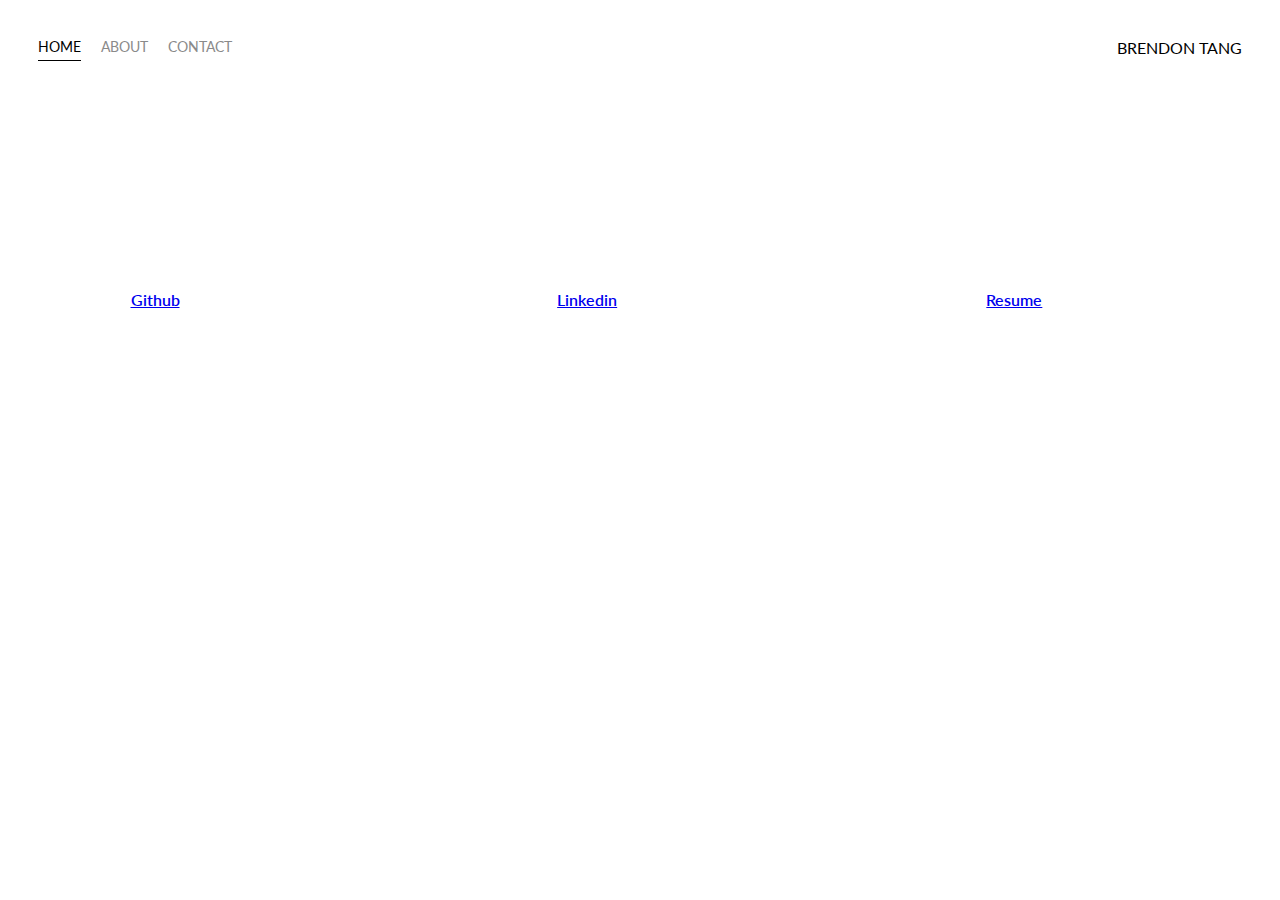
==== index.html @ 46f08f5c "first commit" ====
<!DOCTYPE html>
 <html>
 <head>
	<meta charset="utf-8" />
	<title>Page Title</title>
	<link href="https://fonts.googleapis.com/css?family=Lato" rel="stylesheet">
	<link rel="stylesheet" href="styles.css">
	
</head>
<body>

	<div class="container">
		<div class="nav-wrapper">
			<div class="left-side">
			
				<div class="nav-link-wrapper active-nav-link">
					<a href="index.html">Home</a>
				</div>
				
				<div class="nav-link-wrapper">
					<a href="about.html">About</a>
				</div>
				
				<div class="nav-link-wrapper">
					<a href="contact.html">Contact</a>
				</div>
				
			</div>
			
			<div class="right-side">
				<div class="brand">
					<div>BRENDON TANG</div>
				</div>
			</div>
		</div>
		
		<div class="content-wrapper">
			<div class="portfolio-items-wrapper">
			
				<div class="portfolio-item-wrapper">
					<div class="portfolio-img-background" style="background-image:url(images/github.png)">
					</div>
					
					<div class="img-text-wrapper">
						
						
						<div class="subtitle">
							<p>Visit my Github</p>
							<a href="https://github.com/brendontang?tab=repositories">Github</a>
						</div>
						
					</div>
				</div>
				
				<div class="portfolio-item-wrapper">
					<div class="portfolio-img-background" style="background-image:url(images/linkedin.png)">
					</div>
					
					<div class="img-text-wrapper">
						
						
						<div class="subtitle">
							<p>Visit my Linkedin</p>
							<a href="https://www.linkedin.com/in/brendon-tang-390a62167/">Linkedin</a>
						</div>
						
					</div>
				</div>
				
				<div class="portfolio-item-wrapper">
					<div class="portfolio-img-background" style="background-image:url(images/resume.png)">
					</div>
					
					<div class="img-text-wrapper">
						
						
						<div class="subtitle">
							<p>View my Resume</p>
							<a href="./Brendon Tang Resume.pdf">Resume</a>
						</div>
						
					</div>
				</div>
				
				
				
				
		</div>
		
	</div>
</body>

<script>
	const portfolioItems = document.querySelectorAll('.portfolio-item-wrapper')
	
	portfolioItems.forEach(portfolioItem => {
		portfolioItem.addEventListener('mouseover', () => {
			portfolioItem.childNodes[1].classList.add('img-darken');
		})
		
		portfolioItem.addEventListener('mouseout', () => {
			portfolioItem.childNodes[1].classList.remove('img-darken');
		})
	})
	
	

</script>
</html>
---- styles.css ----
/* navbar using flexbox - display=flex, justify-content = space-between
   layout/body using grid - display=grid, grid-template-columns= 1fr;
   
   for images: https://unsplash.com/
   for fonts: https://fonts.google.com/specimen/Lato?query=lato#standard-styles
*/


/* Master styles */
body {
	font-family: "Lato", sans-serif;
	margin: 0px;
}

.container {
	display: grid;
	grid-template-columns: 1fr;
}

/* Nav styles */
.nav-wrapper {
	display: flex;
	justify-content: space-between;
	padding: 38px;
}

.left-side {
	display:flex;
}

.nav-wrapper > .left-side > div {
	margin-right:20px; 
	font-size: 0.9em;
	text-transform: uppercase;
}

.nav-link-wrapper {
	height: 22px;
	border-bottom: 1px solid transparent;
	transition: border-bottom 0.5s;
}

.nav-link-wrapper a {
	color: #8a8a8a;
	text-decoration: none;
	transition: color 0.5s;
}

.nav-link-wrapper:hover {
	border-bottom: 1px solid black;
}

.nav-link-wrapper a:hover {
	color: black;
}

.active-nav-link {
	border-bottom: 1px solid black;
}

.active-nav-link a {
	color: black !important;
}

/* Portfolio styles */

.portfolio-items-wrapper {
	display: grid;
	grid-template-columns: 1fr 1fr 1fr;
}

.portfolio-item-wrapper {
	position: relative;
}

.portfolio-img-background {
	height: 350px;
	width: 100%;
	background-size: cover;
	background-position: center;
	background-repeat: no-repeat;

	
}

.img-text-wrapper {
	position: absolute;
	top: 0;
	display: flex;
	flex-direction: column;
	justify-content: center;
	align-items: center;
	height: 100%;
	text-align: center;
	padding-left: 100px;
	padding-right: 100px;
}

.logo-wrapper img{
	width: 50%;
	margin-bottom: 20px;	
}

.img-text-wrapper .subtitle {
	transition: 1s;
	font-weight: 600;
	color: transparent;
}

.img-text-wrapper:hover .subtitle {
	font-weight: 600;
	color: lightseagreen;
}

.img-darken {
	transition: 1s;
	filter: brightness(10%);
}

/* About page */
.two-column-wrapper {
	display: grid;
	grid-template-columns: 1fr 1fr;
}

.profile-image-wrapper img {
	width: 100%;
}

.profile-content-wrapper {
	padding: 30px;
}

.profile-content-wrapper h1 {
	color: lightseagreen;
}
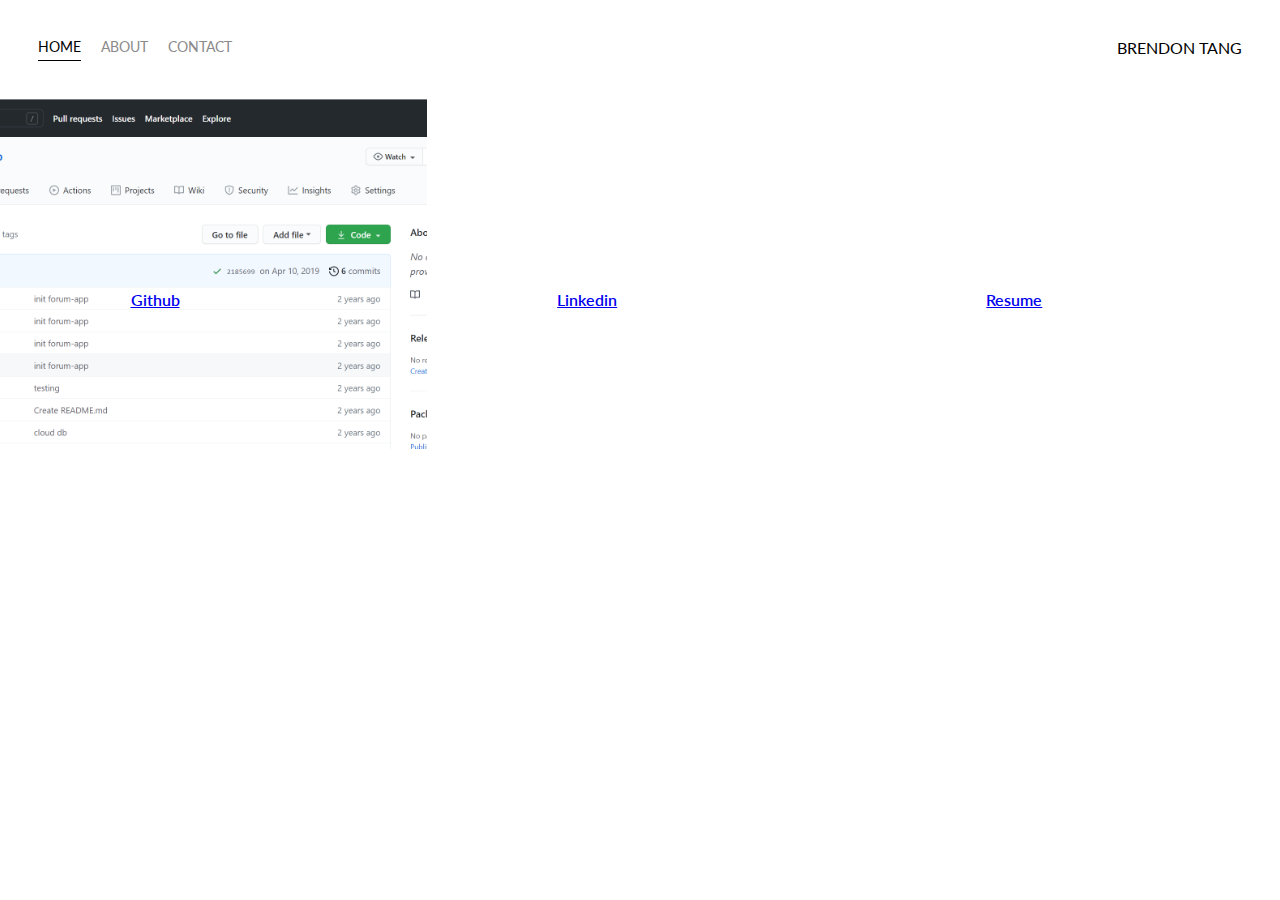
==== commit a2e4b57f: "v2 changed to png to jpg for a photo for testing purposes" ====
--- a/index.html
+++ b/index.html
@@ -38,7 +38,7 @@
 			<div class="portfolio-items-wrapper">
 			
 				<div class="portfolio-item-wrapper">
-					<div class="portfolio-img-background" style="background-image:url(images/github.png)">
+					<div class="portfolio-img-background" style="background-image:url(images/github.jpg)">
 					</div>
 					
 					<div class="img-text-wrapper">
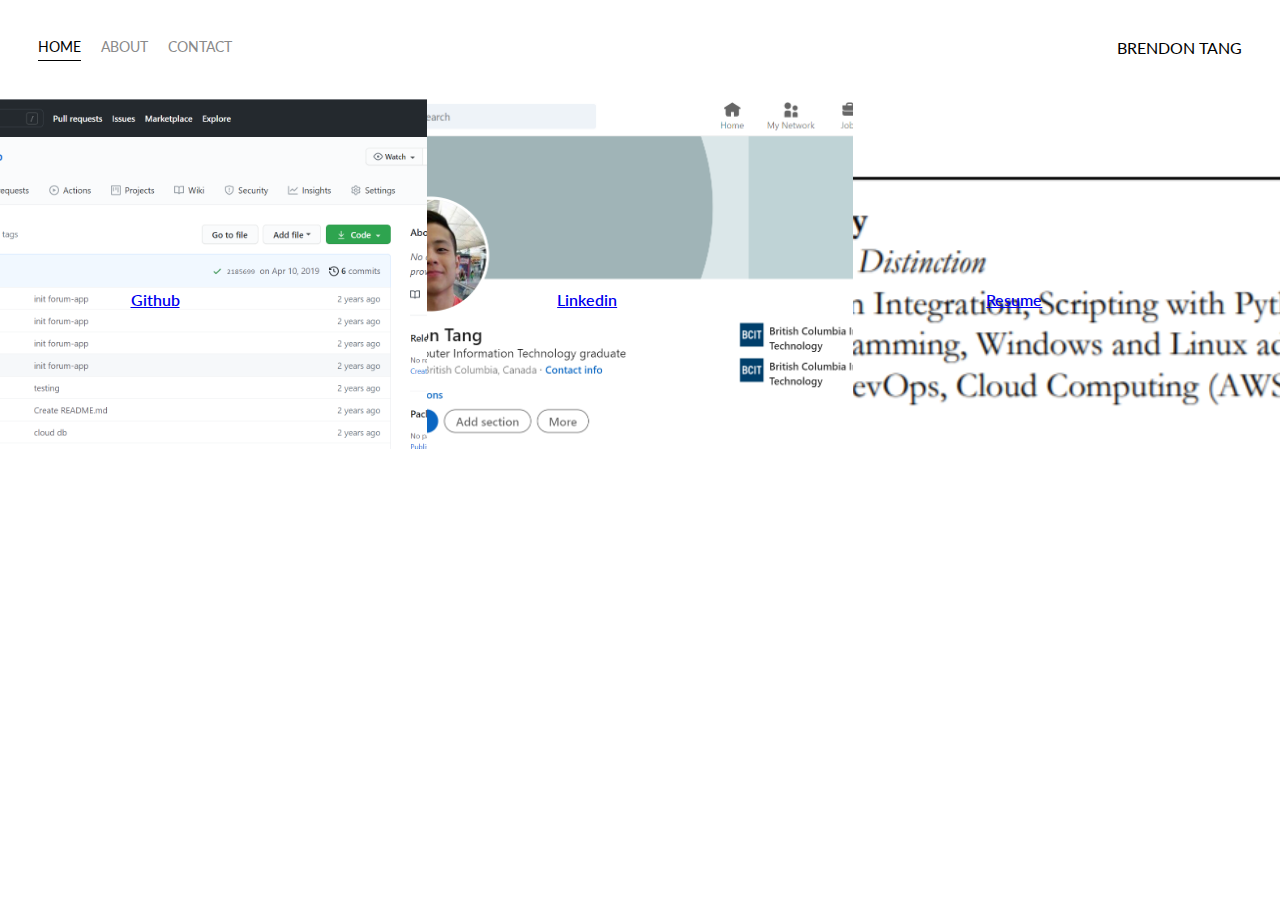
==== commit 39957f49: "v3 change PNG to jpg" ====
--- a/index.html
+++ b/index.html
@@ -2,7 +2,7 @@
  <html>
  <head>
 	<meta charset="utf-8" />
-	<title>Page Title</title>
+	<title>Brendon's portfolio</title>
 	<link href="https://fonts.googleapis.com/css?family=Lato" rel="stylesheet">
 	<link rel="stylesheet" href="styles.css">
 	
@@ -53,7 +53,7 @@
 				</div>
 				
 				<div class="portfolio-item-wrapper">
-					<div class="portfolio-img-background" style="background-image:url(images/linkedin.png)">
+					<div class="portfolio-img-background" style="background-image:url(images/linkedin.jpg)">
 					</div>
 					
 					<div class="img-text-wrapper">
@@ -68,7 +68,7 @@
 				</div>
 				
 				<div class="portfolio-item-wrapper">
-					<div class="portfolio-img-background" style="background-image:url(images/resume.png)">
+					<div class="portfolio-img-background" style="background-image:url(images/resume.jpg)">
 					</div>
 					
 					<div class="img-text-wrapper">
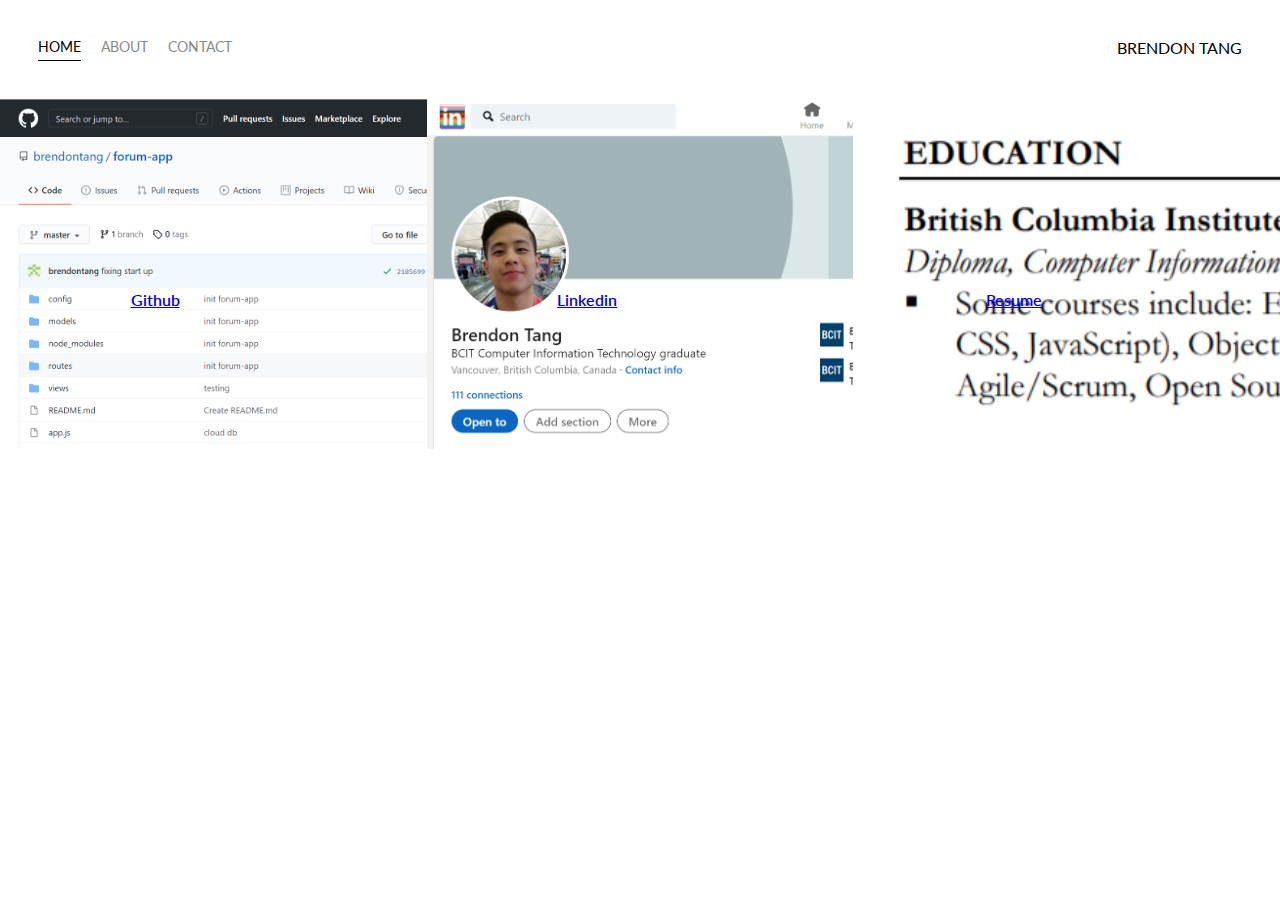
==== commit 76703519: "v4 realigned images" ====
--- a/index.html
+++ b/index.html
@@ -2,7 +2,7 @@
  <html>
  <head>
 	<meta charset="utf-8" />
-	<title>Brendon's portfolio</title>
+	<title>Home</title>
 	<link href="https://fonts.googleapis.com/css?family=Lato" rel="stylesheet">
 	<link rel="stylesheet" href="styles.css">
 	
--- a/styles.css
+++ b/styles.css
@@ -77,9 +77,8 @@
 	height: 350px;
 	width: 100%;
 	background-size: cover;
-	background-position: center;
 	background-repeat: no-repeat;
-
+	
 	
 }
 
